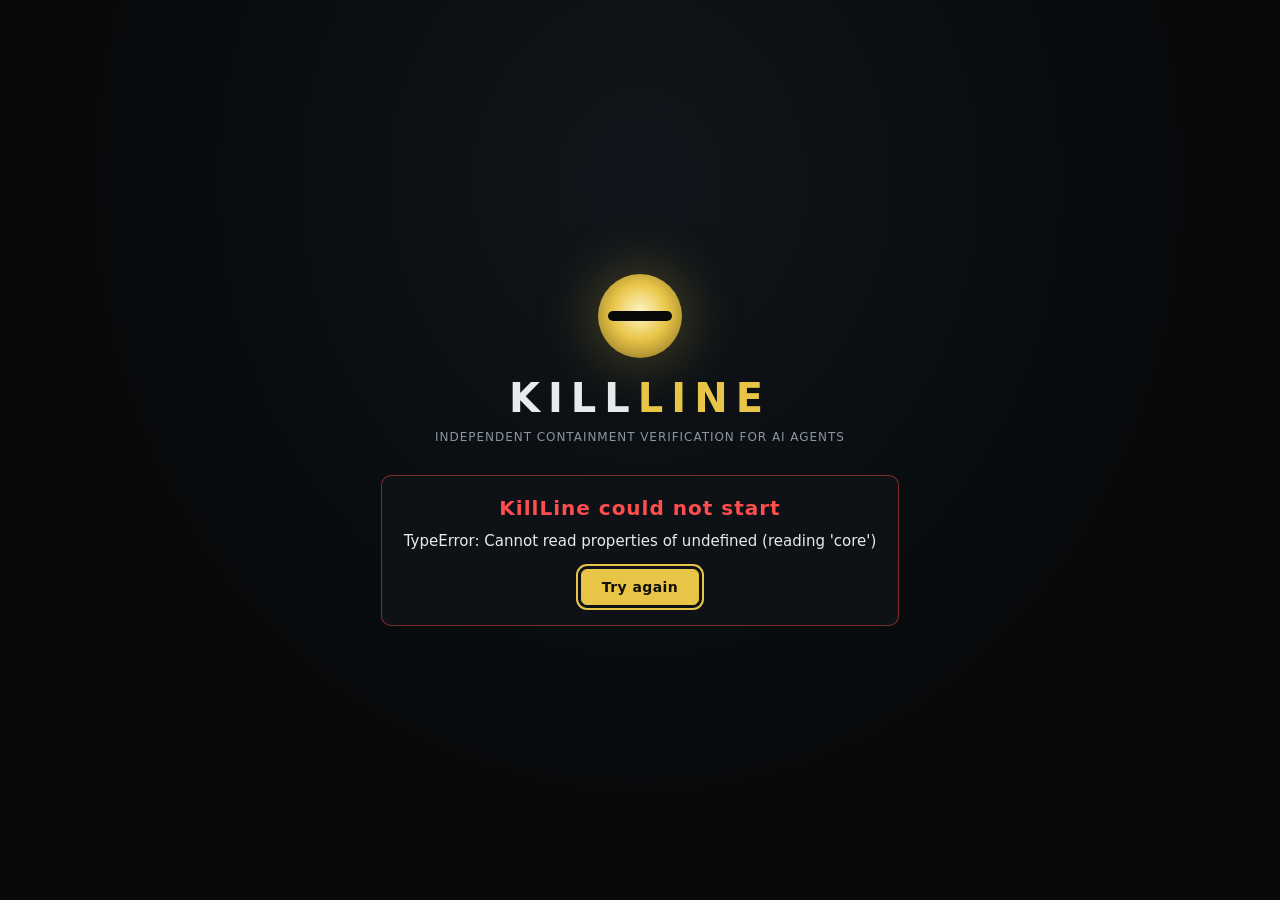
==== desktop/ui/index.html @ 068c8580 "Add KillLine desktop app (Tauri 2, Linux): polkit-elevated engine, dashboard window with navigation " ====
<!doctype html>
<html lang="en">
<head>
<meta charset="utf-8">
<meta name="viewport" content="width=device-width, initial-scale=1">
<title>KillLine</title>
<link rel="stylesheet" href="start.css">
<script src="start.js" defer></script>
</head>
<body>
<main class="start">
  <div class="signal" aria-hidden="true"><span class="beam"></span></div>
  <h1 class="wordmark">KILL<b>LINE</b></h1>
  <p class="tag">Independent containment verification for AI agents</p>

  <section id="idle" class="card">
    <p>KillLine watches AI agents from outside their sandbox. To do that it loads a small, observe-only sensor into the Linux kernel, which needs administrator permission.</p>
    <p class="muted">Your system will ask for your password. Nothing leaves this computer: no account, no cloud, no telemetry.</p>
    <button id="go" class="btn primary" type="button">Start KillLine</button>
  </section>

  <section id="busy" class="card" hidden>
    <div class="spinner" aria-hidden="true"></div>
    <p id="busy-text">Waiting for administrator permission…</p>
    <p class="muted">Enter your password in the system prompt to load the kernel sensor.</p>
  </section>

  <section id="failed" class="card bad" hidden>
    <h2>KillLine could not start</h2>
    <p id="error"></p>
    <button id="retry" class="btn primary" type="button">Try again</button>
  </section>
</main>
</body>
</html>
---- desktop/ui/start.css ----
:root {
  color-scheme: dark;
  --bg: #07090b; --surface: #0e1216; --line: #232b32; --ink: #e6ebef; --muted: #8a96a0;
  --gold: #e8c547; --gold-ink: #121008; --red: #ff4d4d;
  --sans: "Segoe UI", "Helvetica Neue", Roboto, "Noto Sans", system-ui, sans-serif;
  --cond: "Roboto Condensed", "Arial Narrow", "Helvetica Neue", system-ui, sans-serif;
}
* { box-sizing: border-box; }
html, body { height: 100%; }
body { margin: 0; background: radial-gradient(ellipse at 50% 20%, #10161b 0, var(--bg) 60%); color: var(--ink); font: 15px/1.55 var(--sans); }
[hidden] { display: none !important; }
.start { min-height: 100%; display: grid; place-content: center; justify-items: center; gap: 10px; padding: 32px 16px; text-align: center; }
.signal {
  position: relative; width: 84px; height: 84px; border-radius: 50%;
  background: radial-gradient(circle at 50% 45%, #fff6c9 0, var(--gold) 45%, #7a6420 100%);
  box-shadow: 0 0 60px rgba(232, 197, 71, 0.35);
}
.signal .beam { position: absolute; left: 10px; right: 10px; top: 37px; height: 10px; background: var(--bg); border-radius: 5px; }
.wordmark { margin: 10px 0 0; font: 700 40px/1 var(--cond); letter-spacing: 0.2em; }
.wordmark b { color: var(--gold); }
.tag { margin: 0 0 18px; color: var(--muted); text-transform: uppercase; letter-spacing: 0.08em; font-size: 12px; }
.card { width: min(520px, 100%); background: var(--surface); border: 1px solid var(--line); border-radius: 10px; padding: 20px 22px; display: grid; gap: 10px; justify-items: center; }
.card p { margin: 0; max-width: 56ch; }
.card h2 { margin: 0; font: 700 20px/1.2 var(--cond); letter-spacing: 0.05em; color: var(--red); }
.card.bad { border-color: rgba(255, 77, 77, 0.45); }
.muted { color: var(--muted); font-size: 13.5px; }
.btn { appearance: none; cursor: pointer; margin-top: 6px; padding: 10px 20px; border-radius: 6px; border: 1px solid var(--gold); background: var(--gold); color: var(--gold-ink); font: 700 14px/1 var(--sans); letter-spacing: 0.03em; }
.btn:hover { background: #f3d467; }
.btn:focus-visible { outline: 2px solid var(--gold); outline-offset: 3px; }
.spinner { width: 28px; height: 28px; border-radius: 50%; border: 3px solid var(--line); border-top-color: var(--gold); animation: spin 0.9s linear infinite; }
@keyframes spin { to { transform: rotate(360deg); } }
@media (prefers-reduced-motion: reduce) { .spinner { animation: none; } }
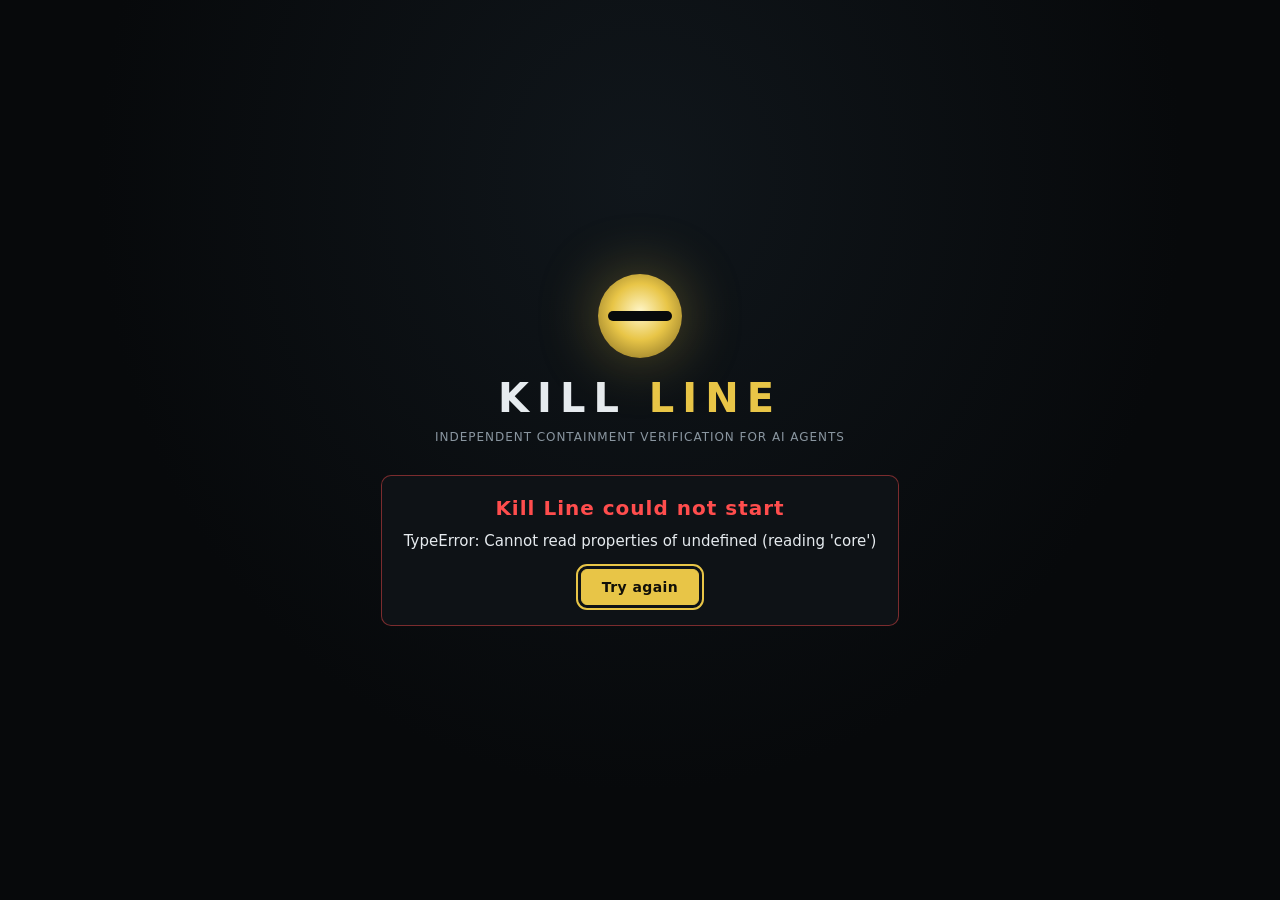
==== commit 40d3451f: "Rename the product to Kill Line (CLI command stays killline) Co-Authored-By: Claude Opus 5.5 <norepl" ====
--- a/desktop/ui/index.html
+++ b/desktop/ui/index.html
@@ -3,20 +3,20 @@
 <head>
 <meta charset="utf-8">
 <meta name="viewport" content="width=device-width, initial-scale=1">
-<title>KillLine</title>
+<title>Kill Line</title>
 <link rel="stylesheet" href="start.css">
 <script src="start.js" defer></script>
 </head>
 <body>
 <main class="start">
   <div class="signal" aria-hidden="true"><span class="beam"></span></div>
-  <h1 class="wordmark">KILL<b>LINE</b></h1>
+  <h1 class="wordmark">KILL <b>LINE</b></h1>
   <p class="tag">Independent containment verification for AI agents</p>
 
   <section id="idle" class="card">
-    <p>KillLine watches AI agents from outside their sandbox. To do that it loads a small, observe-only sensor into the Linux kernel, which needs administrator permission.</p>
+    <p>Kill Line watches AI agents from outside their sandbox. To do that it loads a small, observe-only sensor into the Linux kernel, which needs administrator permission.</p>
     <p class="muted">Your system will ask for your password. Nothing leaves this computer: no account, no cloud, no telemetry.</p>
-    <button id="go" class="btn primary" type="button">Start KillLine</button>
+    <button id="go" class="btn primary" type="button">Start Kill Line</button>
   </section>
 
   <section id="busy" class="card" hidden>
@@ -26,7 +26,7 @@
   </section>
 
   <section id="failed" class="card bad" hidden>
-    <h2>KillLine could not start</h2>
+    <h2>Kill Line could not start</h2>
     <p id="error"></p>
     <button id="retry" class="btn primary" type="button">Try again</button>
   </section>
